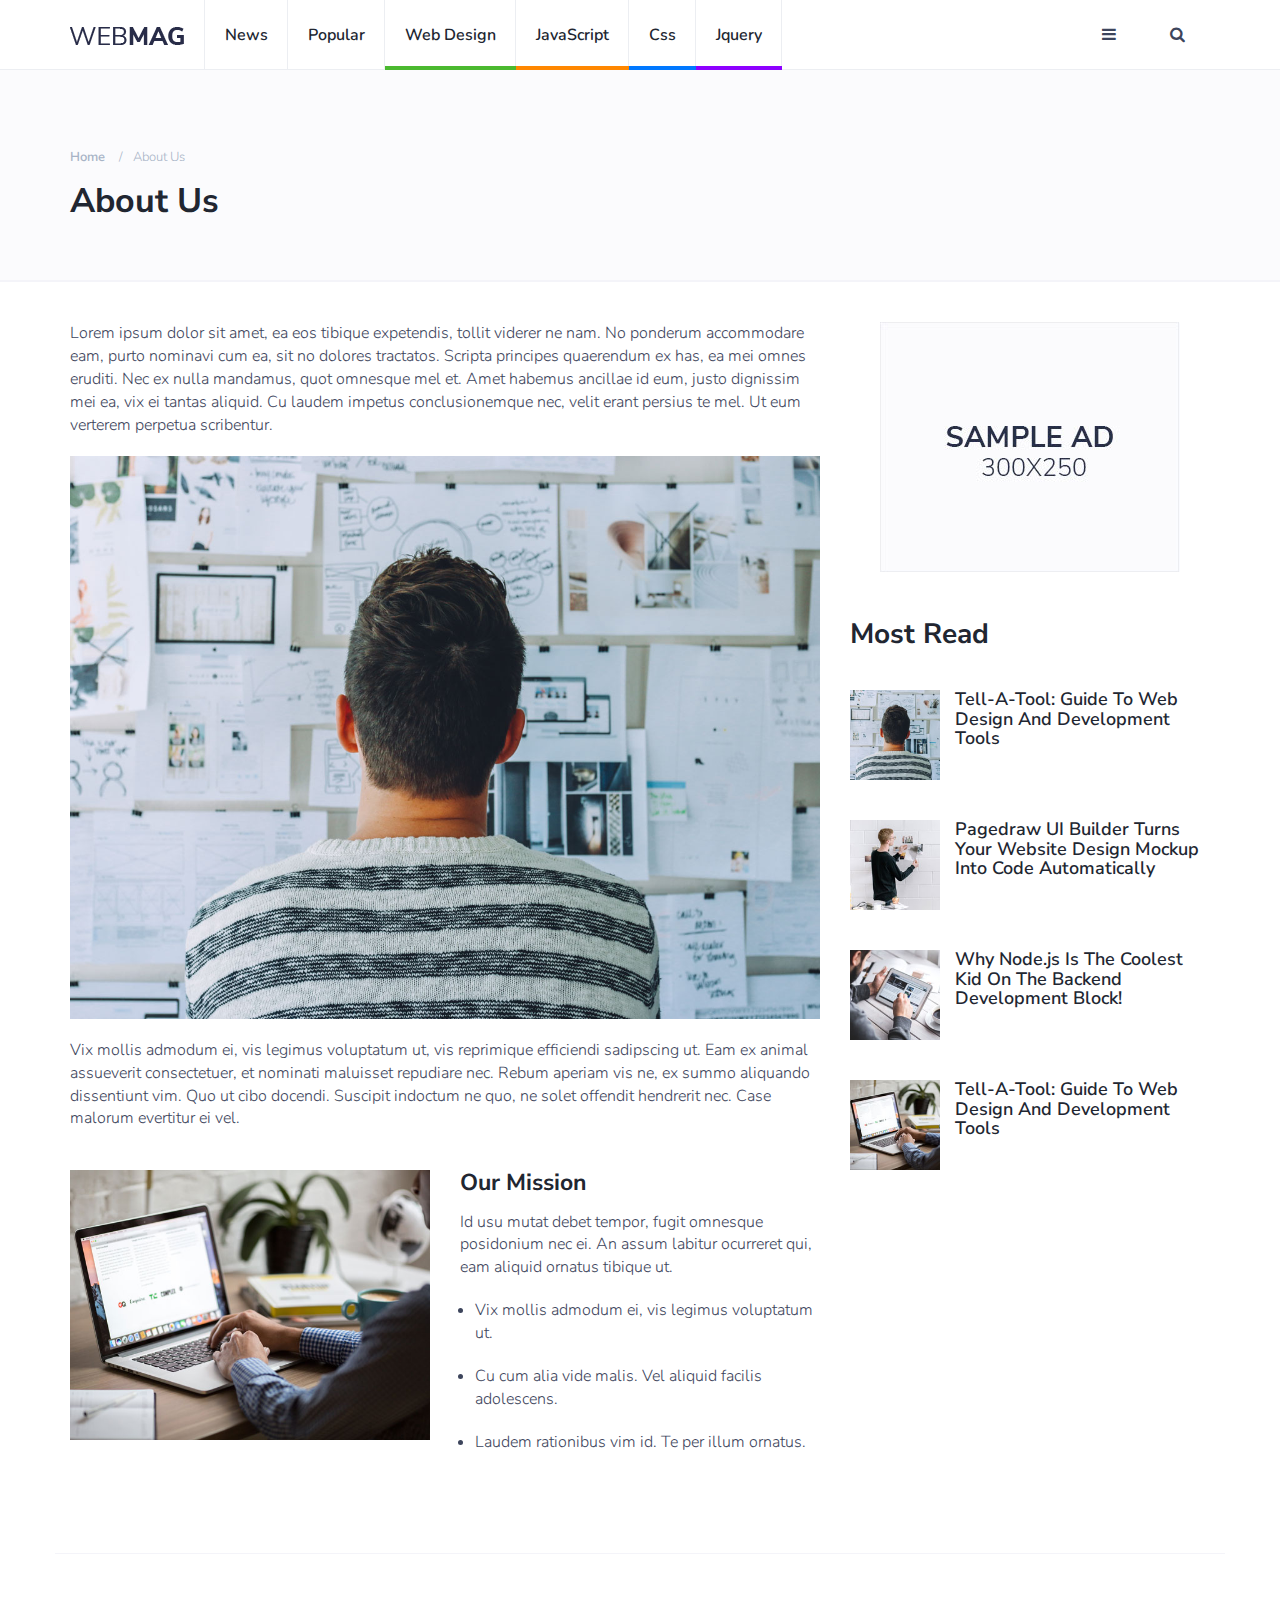
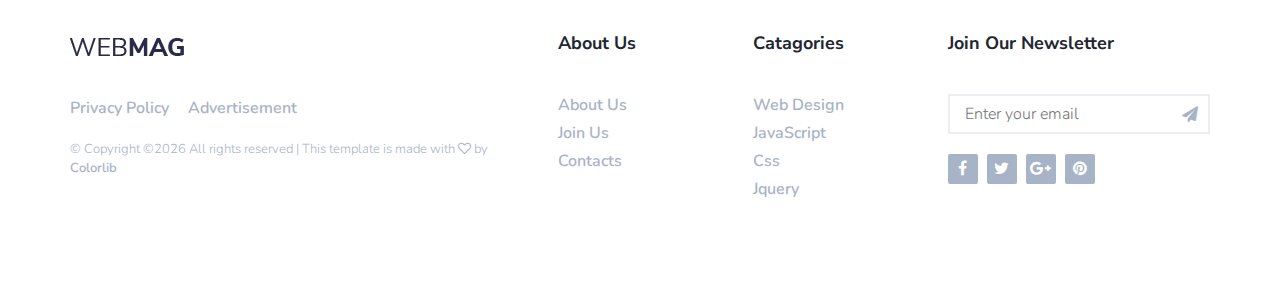
==== about.html @ 3e50473f "first commit" ====
<!DOCTYPE html>
<html lang="en">
	<head>
		<meta charset="utf-8">
		<meta http-equiv="X-UA-Compatible" content="IE=edge">
		<meta name="viewport" content="width=device-width, initial-scale=1">
		 <!-- The above 3 meta tags *must* come first in the head; any other head content must come *after* these tags -->

		<title>WebMag HTML Template</title>

		<!-- Google font -->
		<link href="https://fonts.googleapis.com/css?family=Nunito+Sans:700%7CNunito:300,600" rel="stylesheet"> 

		<!-- Bootstrap -->
		<link type="text/css" rel="stylesheet" href="css/bootstrap.min.css"/>

		<!-- Font Awesome Icon -->
		<link rel="stylesheet" href="css/font-awesome.min.css">

		<!-- Custom stlylesheet -->
		<link type="text/css" rel="stylesheet" href="css/style.css"/>

		<!-- HTML5 shim and Respond.js for IE8 support of HTML5 elements and media queries -->
		<!-- WARNING: Respond.js doesn't work if you view the page via file:// -->
		<!--[if lt IE 9]>
		  <script src="https://oss.maxcdn.com/html5shiv/3.7.3/html5shiv.min.js"></script>
		  <script src="https://oss.maxcdn.com/respond/1.4.2/respond.min.js"></script>
		<![endif]-->

    </head>
	<body>
		
		<!-- Header -->
		<header id="header">
			<!-- Nav -->
			<div id="nav">
				<!-- Main Nav -->
				<div id="nav-fixed">
					<div class="container">
						<!-- logo -->
						<div class="nav-logo">
							<a href="index.html" class="logo"><img src="./img/logo.png" alt=""></a>
						</div>
						<!-- /logo -->

						<!-- nav -->
						<ul class="nav-menu nav navbar-nav">
							<li><a href="category.html">News</a></li>
							<li><a href="category.html">Popular</a></li>
							<li class="cat-1"><a href="category.html">Web Design</a></li>
							<li class="cat-2"><a href="category.html">JavaScript</a></li>
							<li class="cat-3"><a href="category.html">Css</a></li>
							<li class="cat-4"><a href="category.html">Jquery</a></li>
						</ul>
						<!-- /nav -->

						<!-- search & aside toggle -->
						<div class="nav-btns">
							<button class="aside-btn"><i class="fa fa-bars"></i></button>
							<button class="search-btn"><i class="fa fa-search"></i></button>
							<div class="search-form">
								<input class="search-input" type="text" name="search" placeholder="Enter Your Search ...">
								<button class="search-close"><i class="fa fa-times"></i></button>
							</div>
						</div>
						<!-- /search & aside toggle -->
					</div>
				</div>
				<!-- /Main Nav -->

				<!-- Aside Nav -->
				<div id="nav-aside">
					<!-- nav -->
					<div class="section-row">
						<ul class="nav-aside-menu">
							<li><a href="index.html">Home</a></li>
							<li><a href="about.html">About Us</a></li>
							<li><a href="#">Join Us</a></li>
							<li><a href="#">Advertisement</a></li>
							<li><a href="contact.html">Contacts</a></li>
						</ul>
					</div>
					<!-- /nav -->

					<!-- widget posts -->
					<div class="section-row">
						<h3>Recent Posts</h3>
						<div class="post post-widget">
							<a class="post-img" href="blog-post.html"><img src="./img/widget-2.jpg" alt=""></a>
							<div class="post-body">
								<h3 class="post-title"><a href="blog-post.html">Pagedraw UI Builder Turns Your Website Design Mockup Into Code Automatically</a></h3>
							</div>
						</div>

						<div class="post post-widget">
							<a class="post-img" href="blog-post.html"><img src="./img/widget-3.jpg" alt=""></a>
							<div class="post-body">
								<h3 class="post-title"><a href="blog-post.html">Why Node.js Is The Coolest Kid On The Backend Development Block!</a></h3>
							</div>
						</div>

						<div class="post post-widget">
							<a class="post-img" href="blog-post.html"><img src="./img/widget-4.jpg" alt=""></a>
							<div class="post-body">
								<h3 class="post-title"><a href="blog-post.html">Tell-A-Tool: Guide To Web Design And Development Tools</a></h3>
							</div>
						</div>
					</div>
					<!-- /widget posts -->

					<!-- social links -->
					<div class="section-row">
						<h3>Follow us</h3>
						<ul class="nav-aside-social">
							<li><a href="#"><i class="fa fa-facebook"></i></a></li>
							<li><a href="#"><i class="fa fa-twitter"></i></a></li>
							<li><a href="#"><i class="fa fa-google-plus"></i></a></li>
							<li><a href="#"><i class="fa fa-pinterest"></i></a></li>
						</ul>
					</div>
					<!-- /social links -->

					<!-- aside nav close -->
					<button class="nav-aside-close"><i class="fa fa-times"></i></button>
					<!-- /aside nav close -->
				</div>
				<!-- Aside Nav -->
			</div>
			<!-- /Nav -->
			
			<!-- Page Header -->
			<div class="page-header">
				<div class="container">
					<div class="row">
						<div class="col-md-10">
							<ul class="page-header-breadcrumb">
								<li><a href="index.html">Home</a></li>
								<li>About Us</li>
							</ul>
							<h1>About Us</h1>
						</div>
					</div>
				</div>
			</div>
			<!-- /Page Header -->
		</header>
		<!-- /Header -->
		
		<!-- section -->
		<div class="section">
			<!-- container -->
			<div class="container">
				<!-- row -->
				<div class="row">
					<div class="col-md-8">
						<div class="section-row">
							<p>Lorem ipsum dolor sit amet, ea eos tibique expetendis, tollit viderer ne nam. No ponderum accommodare eam, purto nominavi cum ea, sit no dolores tractatos. Scripta principes quaerendum ex has, ea mei omnes eruditi. Nec ex nulla mandamus, quot omnesque mel et. Amet habemus ancillae id eum, justo dignissim mei ea, vix ei tantas aliquid. Cu laudem impetus conclusionemque nec, velit erant persius te mel. Ut eum verterem perpetua scribentur.</p>
							<figure class="figure-img">
								<img class="img-responsive" src="./img/about-1.jpg" alt="">
							</figure>
							<p>Vix mollis admodum ei, vis legimus voluptatum ut, vis reprimique efficiendi sadipscing ut. Eam ex animal assueverit consectetuer, et nominati maluisset repudiare nec. Rebum aperiam vis ne, ex summo aliquando dissentiunt vim. Quo ut cibo docendi. Suscipit indoctum ne quo, ne solet offendit hendrerit nec. Case malorum evertitur ei vel.</p>
						</div>
						<div class="row section-row">
							<div class="col-md-6">
								<figure class="figure-img">
									<img class="img-responsive" src="./img/about-2.jpg" alt="">
								</figure>
							</div>
							<div class="col-md-6">
								<h3>Our Mission</h3>
								<p>Id usu mutat debet tempor, fugit omnesque posidonium nec ei. An assum labitur ocurreret qui, eam aliquid ornatus tibique ut.</p>
								<ul class="list-style">
									<li><p>Vix mollis admodum ei, vis legimus voluptatum ut.</p></li>
									<li><p>Cu cum alia vide malis. Vel aliquid facilis adolescens.</p></li>
									<li><p>Laudem rationibus vim id. Te per illum ornatus.</p></li>
								</ul>
							</div>
						</div>
					</div>
					
					<!-- aside -->
					<div class="col-md-4">
						<!-- ad -->
						<div class="aside-widget text-center">
							<a href="#" style="display: inline-block;margin: auto;">
								<img class="img-responsive" src="./img/ad-1.jpg" alt="">
							</a>
						</div>
						<!-- /ad -->

						<!-- post widget -->
						<div class="aside-widget">
							<div class="section-title">
								<h2>Most Read</h2>
							</div>

							<div class="post post-widget">
								<a class="post-img" href="blog-post.html"><img src="./img/widget-1.jpg" alt=""></a>
								<div class="post-body">
									<h3 class="post-title"><a href="blog-post.html">Tell-A-Tool: Guide To Web Design And Development Tools</a></h3>
								</div>
							</div>

							<div class="post post-widget">
								<a class="post-img" href="blog-post.html"><img src="./img/widget-2.jpg" alt=""></a>
								<div class="post-body">
									<h3 class="post-title"><a href="blog-post.html">Pagedraw UI Builder Turns Your Website Design Mockup Into Code Automatically</a></h3>
								</div>
							</div>

							<div class="post post-widget">
								<a class="post-img" href="blog-post.html"><img src="./img/widget-3.jpg" alt=""></a>
								<div class="post-body">
									<h3 class="post-title"><a href="blog-post.html">Why Node.js Is The Coolest Kid On The Backend Development Block!</a></h3>
								</div>
							</div>

							<div class="post post-widget">
								<a class="post-img" href="blog-post.html"><img src="./img/widget-4.jpg" alt=""></a>
								<div class="post-body">
									<h3 class="post-title"><a href="blog-post.html">Tell-A-Tool: Guide To Web Design And Development Tools</a></h3>
								</div>
							</div>
						</div>
						<!-- /post widget -->
					</div>
					<!-- /aside -->
				</div>
				<!-- /row -->
			</div>
			<!-- /container -->
		</div>
		<!-- /section -->

		<!-- Footer -->
		<footer id="footer">
			<!-- container -->
			<div class="container">
				<!-- row -->
				<div class="row">
					<div class="col-md-5">
						<div class="footer-widget">
							<div class="footer-logo">
								<a href="index.html" class="logo"><img src="./img/logo.png" alt=""></a>
							</div>
							<ul class="footer-nav">
								<li><a href="#">Privacy Policy</a></li>
								<li><a href="#">Advertisement</a></li>
							</ul>
							<div class="footer-copyright">
								<span>&copy; <!-- Link back to Colorlib can't be removed. Template is licensed under CC BY 3.0. -->
Copyright &copy;<script>document.write(new Date().getFullYear());</script> All rights reserved | This template is made with <i class="fa fa-heart-o" aria-hidden="true"></i> by <a href="https://colorlib.com" target="_blank">Colorlib</a>
<!-- Link back to Colorlib can't be removed. Template is licensed under CC BY 3.0. --></span>
							</div>
						</div>
					</div>

					<div class="col-md-4">
						<div class="row">
							<div class="col-md-6">
								<div class="footer-widget">
									<h3 class="footer-title">About Us</h3>
									<ul class="footer-links">
										<li><a href="about.html">About Us</a></li>
										<li><a href="#">Join Us</a></li>
										<li><a href="contact.html">Contacts</a></li>
									</ul>
								</div>
							</div>
							<div class="col-md-6">
								<div class="footer-widget">
									<h3 class="footer-title">Catagories</h3>
									<ul class="footer-links">
										<li><a href="category.html">Web Design</a></li>
										<li><a href="category.html">JavaScript</a></li>
										<li><a href="category.html">Css</a></li>
										<li><a href="category.html">Jquery</a></li>
									</ul>
								</div>
							</div>
						</div>
					</div>

					<div class="col-md-3">
						<div class="footer-widget">
							<h3 class="footer-title">Join our Newsletter</h3>
							<div class="footer-newsletter">
								<form>
									<input class="input" type="email" name="newsletter" placeholder="Enter your email">
									<button class="newsletter-btn"><i class="fa fa-paper-plane"></i></button>
								</form>
							</div>
							<ul class="footer-social">
								<li><a href="#"><i class="fa fa-facebook"></i></a></li>
								<li><a href="#"><i class="fa fa-twitter"></i></a></li>
								<li><a href="#"><i class="fa fa-google-plus"></i></a></li>
								<li><a href="#"><i class="fa fa-pinterest"></i></a></li>
							</ul>
						</div>
					</div>

				</div>
				<!-- /row -->
			</div>
			<!-- /container -->
		</footer>
		<!-- /Footer -->

		<!-- jQuery Plugins -->
		<script src="js/jquery.min.js"></script>
		<script src="js/bootstrap.min.js"></script>
		<script src="js/main.js"></script>

	</body>
</html>
---- css/style.css ----
/* 
Template Name: WebMag Html Template

Author: yaminncco

Colors:
	Body : #3d455c
	Headers : #212631
	Primary : #212631 #4BB92F #ff8700 #0078ff #8d00ff
	Dark : #212631
	Grey : #eceef2 #a7b3c6 #fbfbfd

Fonts: Nunito & Nunito-Sans

Table OF Contents
------------------------------------
GENERAL
NAVIGATION
HEADER
POST
POST PAGE
ASIDE
FOOTER
RESPONSIVE
------------------------------------*/
/*=========================================================
	GENERAL
===========================================================*/
/*----------------------------*\
	typography
\*----------------------------*/
 body {
     font-family: 'Nunito', sans-serif;
     font-size: 16px;
     font-weight: 300;
     color: #3d455c;
     margin: 0;
     padding: 0;
     overflow-x: hidden;
}
 h1, h2, h3, h4, h5, h6 {
     font-family: 'Nunito Sans', sans-serif;
     font-weight: 700;
     color: #212631;
     margin: 0px 0px 15px;
}
 h1 {
     font-size: 34px;
}
 h2 {
     font-size: 28px;
}
 h3 {
     font-size: 23px;
}
 h4 {
     font-size: 16px;
}
 a {
     font-weight: 600;
     color: #212631;
     text-decoration: none;
}
 a:hover, a:focus{
     color: #212631;
     text-decoration: underline;
     outline: none;
}
 p {
     margin: 0px 0px 20px;
}
 ul,ol{
     margin: 0;
     padding: 0;
     list-style: none 
}
 ul.list-style, ol.list-style {
     padding-left: 15px;
     margin-bottom: 10px;
}
 ul.list-style {
     list-style-type: disc;
}
 ol.list-style {
     list-style-type: decimal;
}
 blockquote.blockquote {
     position:relative;
     border-left:0;
     font-weight:600;
     margin-bottom:10px;
	 padding: 20px;
}
 blockquote.blockquote:before {
     content: "``";
     font-family: 'Nunito Sans', sans-serif;
     display: block;
     position: absolute;
     left: -5px;
     top: 5px;
     font-size: 240px;
     line-height: 200px;
     color: #eceef2;
     letter-spacing: -30px;
     z-index: -2;
}
 figure.figure-img {
     margin-bottom:20px;
}
 figure.figure-img figcaption {
     padding-top:5px;
     font-size: 13px;
     font-weight:600;
}
 .input {
     height: 40px;
     border: 2px solid #eceef2;
     width: 100%;
     padding: 0px 15px;
     -webkit-transition: 0.2s border;
     transition: 0.2s border;
}
 .input:focus {
     border-color: #3d455c;
}
 textarea.input {
     height: 90px;
     padding: 15px;
}
 .primary-button {
     padding: 9px 45px;
     border: none;
     background-color: #212631;
     font-weight: 600;
     text-transform: uppercase;
     font-size: 13px;
     color: #fff;
     -webkit-transition: 0.2s opacity;
     transition: 0.2s opacity;
}
 .primary-button:hover,.primary-button:focus {
     color: #fff;
     opacity: 0.9;
}
 .section {
     padding-top: 40px;
}
 .section.section-grey {
     background-color: #fbfbfd;
     border-bottom: 1px solid #eceef2;
     border-top: 1px solid #eceef2;
}
 .section .section-title {
     margin-bottom: 40px;
}
 .section .section-title h2 {
     text-transform: capitalize;
     font-size: 28px;
}
 .section-row {
     margin-bottom:40px;
}
/*=========================================================
	NAVIGATION
===========================================================*/
 #nav {
     height: 70px;
}
 #nav:after {
     content: "";
     position: fixed;
     left: 0;
     right: 0;
     bottom: 0;
     top: 0;
     background-color: rgba(33, 38, 49, 0.5);
     z-index: 90;
     opacity: 0;
     visibility: hidden;
     -webkit-transition: 0.2s all;
     transition: 0.2s all;
}
 #nav.shadow-active:after {
     opacity: 1;
     visibility: visible;
}
 #nav-fixed {
     position: fixed;
     left: 0;
     right: 0;
     top: 0;
     z-index: 90;
     background-color: #FFF;
     -webkit-box-shadow: 0px -1px 0px 0px #eceef2 inset;
     box-shadow: 0px -1px 0px 0px #eceef2 inset;
}
 #nav-fixed.slide-down {
     -webkit-animation: slide-down 0.3s;
     animation: slide-down 0.3s;
}
 #nav-fixed.slide-up {
     -webkit-animation: slide-up 0.3s;
     animation: slide-up 0.3s;
     -webkit-animation-fill-mode: forwards;
     animation-fill-mode: forwards;
}
 @-webkit-keyframes slide-down {
     from {
         -webkit-transform:translateY(-100%);
         transform:translateY(-100%);
    }
     to {
         -webkit-transform:translateY(0%);
         transform:translateY(0%);
    }
}
 @keyframes slide-down {
     from {
         -webkit-transform:translateY(-100%);
         transform:translateY(-100%);
    }
     to {
         -webkit-transform:translateY(0%);
         transform:translateY(0%);
    }
}
 @-webkit-keyframes slide-up {
     from {
         -webkit-transform:translateY(0%);
         transform:translateY(0%);
    }
     to {
         -webkit-transform:translateY(-100%);
         transform:translateY(-100%);
    }
}
 @keyframes slide-up {
     from {
         -webkit-transform:translateY(0%);
         transform:translateY(0%);
    }
     to {
         -webkit-transform:translateY(-100%);
         transform:translateY(-100%);
    }
}
 #nav .container {
     position: relative;
}
/*----------------------------*\
	logo
\*----------------------------*/
 .nav-logo {
     float:left;
}
 .nav-logo .logo {
     line-height: 70px;
     display:inline-block;
}
 .nav-logo .logo > img {
     width: 100%;
     max-height: 70px;
}
/*----------------------------*\
	menu
\*----------------------------*/
 .nav-menu {
     margin-left: 20px;
}
 .nav-menu li a {
     position: relative;
     padding: 25px 20px;
     text-transform: capitalize;
     -webkit-box-shadow: -1px 0px 0px 0px #eceef2 inset;
     box-shadow: -1px 0px 0px 0px #eceef2 inset;
     -webkit-transition: 0.2s color;
     transition: 0.2s color;
}
 .nav-menu li:first-child a {
     border-left: 1px solid #eceef2;
}
 .nav-menu li a:after {
     content: '';
     position: absolute;
     left: 0;
     right: 0;
     bottom: 0px;
     width: 100%;
     height: 4px;
     -webkit-transition: 0.2s width;
     transition: 0.2s width;
}
 .nav-menu li.cat-1 a:after {
     background-color: #4BB92F;
}
 .nav-menu li.cat-2 a:after {
     background-color: #ff8700;
}
 .nav-menu li.cat-3 a:after {
     background-color: #0078ff;
}
 .nav-menu li.cat-4 a:after {
     background-color: #8d00ff;
}
 .nav-menu li a:hover, .nav-menu li a:focus {
     background-color: transparent;
     text-decoration: none;
}
 .nav-menu li.cat-1 a:hover, .nav-menu li.cat-1 a:focus {
     color: #4BB92F;
}
 .nav-menu li.cat-2 a:hover, .nav-menu li.cat-2 a:focus {
     color: #ff8700;
}
 .nav-menu li.cat-3 a:hover, .nav-menu li.cat-3 a:focus {
     color: #0078ff;
}
 .nav-menu li.cat-4 a:hover, .nav-menu li.cat-4 a:focus {
     color: #8d00ff;
}
/*----------------------------*\
	search
\*----------------------------*/
 .nav-btns {
     float:right;
}
 .nav-btns > button {
     padding: 25px 25px;
     border: none;
     line-height: 20px;
     background: transparent;
}
 .nav-btns .search-form {
     position: absolute;
     left: 0;
     right: 0;
     top: 0;
     bottom: 0px;
     padding: 0px 15px;
     opacity: 0;
     visibility: hidden;
     -webkit-transition: 0.3s all;
     transition: 0.3s all;
}
 .nav-btns .search-form.active {
     opacity: 1;
     visibility: visible;
}
 .nav-btns .search-form .search-input {
     height: 100%;
     width: 100%;
     border: none;
     background: #FFF;
     padding: 0px;
     font-weight: 600;
}
 .nav-btns .search-form .search-close {
     position: absolute;
     top: 50%;
     right: 15px;
     -webkit-transform: translateY(-50%);
     -ms-transform: translateY(-50%);
     transform: translateY(-50%);
     border: none;
     background: transparent;
     line-height: 20px;
     color: #212631;
     font-size: 22px;
     padding: 0;
}
/*----------------------------*\
	nav aside
\*----------------------------*/
 #nav-aside {
     position: fixed;
     right: 0;
     top: 0;
     bottom: 0;
     background-color: #fff;
     max-width: 360px;
     width: 100%;
     padding: 80px 20px;
     overflow-y: scroll;
     z-index: 99;
     -webkit-transform: translateX(100%);
     -ms-transform: translateX(100%);
     transform: translateX(100%);
     -webkit-transition: 0.3s all;
     transition: 0.3s all;
}
 #nav-aside.active {
     -webkit-transform: translateX(0%);
     -ms-transform: translateX(0%);
     transform: translateX(0%);
}
 .nav-aside-menu li a {
     font-family: 'Nunito Sans', sans-serif;
     font-weight:700;
     font-size:23px;
}
 .nav-aside-social li {
     display: inline-block;
}
 .nav-aside-social li > a {
     display: block;
     width: 30px;
     height: 30px;
     line-height: 30px;
     text-align: center;
     background-color: #212631;
     color: #FFF;
     border-radius: 2px;
     margin-right: 5px;
     -webkit-transition: 0.2s opacity;
     transition: 0.2s opacity;
}
 .nav-aside-social li > a:hover, .nav-aside-social li > a:focus {
     opacity: 0.9;
}
 .nav-aside-close {
     position: absolute;
     top: 0px;
     right: 0px;
     height: 70px;
     width: 70px;
     line-height: 70px;
     text-align: center;
     background-color: transparent;
     color: #212631;
     border: none;
     font-size: 22px;
     border-radius: 50%;
     padding: 0;
}
/*=========================================================
	HEADER
===========================================================*/
 .page-header {
     position: relative;
     margin: 0;
	 padding-top: 60px;
     padding-bottom: 60px;
     background-color: #fbfbfd;
     border-bottom: 2px solid #F4f4f9;
}
 .page-header .background-img {
     position: absolute;
     top: 0;
     left: 0;
     right: 0;
     bottom: 0;
     background-position: center;
     background-size: cover;
}
 .page-header .background-img:after {
     content: '';
     position: absolute;
     top: 0;
     left: 0;
     right: 0;
     bottom: 0;
     background-image: -webkit-gradient(linear, left bottom, left top, from(rgba(33, 38, 49, 0.3)), to(transparent));
     background-image: linear-gradient(to top, rgba(33, 38, 49, 0.3) 0%, transparent 100%);
}
 #post-header.page-header {
     padding-top: 120px;
}
 .page-header h1 {
     text-transform: capitalize;
     margin-bottom: 0px;
}
 #post-header.page-header h1 {
     color: #FFF;
}
 .page-header .post-meta {
     margin: 15px 0px;
}
 .page-header .post-meta .post-date {
     color: #eceef2;
}
 .page-header .page-header-breadcrumb {
     margin: 15px 0px;
}
 .page-header .page-header-breadcrumb li {
     display: inline-block;
}
 .page-header .page-header-breadcrumb li, .page-header .page-header-breadcrumb li a {
     font-size: 13px;
     text-transform: capitalize;
     color: #a7b3c6;
}
 .page-header .page-header-breadcrumb li a {
     -webkit-transition: 0.2s color;
     transition: 0.2s color;
}
 .page-header .page-header-breadcrumb li a:hover, .page-header .page-header-breadcrumb li a:focus {
     color: #0b0f28;
     text-decoration: none;
}
 .page-header .page-header-breadcrumb li + li:before {
     content: '/';
     display: inline-block;
     margin: 0px 10px;
}
/*=========================================================
	POST
===========================================================*/
/*----------------------------*\
	post
\*----------------------------*/
 .post {
     margin-bottom: 40px;
}
 .post .post-img {
     display: block;
     -webkit-transition: 0.2s opacity;
     transition: 0.2s opacity;
}
 .post .post-img:hover, .post .post-img:focus {
     opacity: 0.9;
}
 .post .post-img > img {
     width: 100%;
}
 .post .post-meta {
     margin-top: 15px;
     margin-bottom: 15px;
}
 .post-meta .post-category {
     font-size: 13px;
     text-transform: uppercase;
     padding: 3px 10px;
     font-weight: 600;
     border-radius: 2px;
     margin-right: 15px;
     color: #FFF;
     background-color: #212631;
     -webkit-transition: 0.2s opacity;
     transition: 0.2s opacity;
}
 .post-meta .post-category:hover, .post-meta .post-category:focus {
     text-decoration: none;
     opacity: 0.9;
}
 .post-meta .post-category.cat-1 {
     background-color: #4BB92F;
}
 .post-meta .post-category.cat-2 {
     background-color: #ff8700;
}
 .post-meta .post-category.cat-3 {
     background-color: #8d00ff;
}
 .post-meta .post-category.cat-4 {
     background-color: #0078ff;
}
 .post-meta .post-date {
     font-size: 13px;
     font-weight: 600;
}
 .post .post-title {
     font-size: 18px;
     margin-bottom: 0px;
}
 .post-tags li {
     display:inline-block;
     margin-right:3px;
     margin-bottom:5px;
}
 .post-tags li a {
     display:block;
     color:#fff;
     background-color: #212631;
     padding:3px 10px;
     font-weight:600;
     border-radius:2px;
     -webkit-transition:0.2s opacity;
     transition:0.2s opacity;
}
/*----------------------------*\
	post thumb
\*----------------------------*/
 .post.post-thumb {
     position: relative;
}
 .post.post-thumb .post-img:after {
     content: '';
     position: absolute;
     left: 0;
     right: 0;
     bottom: 0;
     top: 0;
     background: -webkit-gradient(linear, left bottom, left top, from(rgba(33, 38, 49, 0.3)), to(transparent));
     background: linear-gradient(to top, rgba(33, 38, 49, 0.3) 0%, transparent 100%);
}
 .post.post-thumb .post-body {
     position: absolute;
     bottom: 0px;
     padding: 20px 15px;
}
 .post.post-thumb .post-meta .post-date {
     color: #eceef2;
}
 .post.post-thumb .post-title {
     font-size: 22px;
}
 .post.post-thumb .post-title > a {
     color: #FFF;
}
/*----------------------------*\
	post widget
\*----------------------------*/
 .post.post-widget:after {
     content: '';
     display: block;
     clear: both;
}
 .post.post-widget .post-img {
     width: 90px;
     float: left;
     margin-right: 15px;
}
 .post.post-widget .post-img img {
     width: 100%;
}
 .post.post-widget .post-title {
     font-size: 18px;
}
/*----------------------------*\
	post row
\*----------------------------*/
 .post.post-row:after {
     content: '';
     display: block;
     clear: both;
}
 .post.post-row .post-img {
     width: 40%;
     float: left;
}
 .post.post-row .post-body {
     margin-left: calc(40% + 30px);
}
 .post.post-row .post-meta {
     margin-top: 0px;
}
 .post.post-row .post-title {
     margin-bottom: 15px;
}
/*=========================================================
	POST PAGE
===========================================================*/
 .sticky-container {
     position: relative;
     padding-left: 80px;
}
 .sticky-container .sticky-shares {
     position: absolute;
     top: 0;
     left: 0;
}
 .sticky-shares a {
     display: block;
     margin-bottom: 10px;
     width: 40px;
     height: 40px;
     line-height: 40px;
     text-align: center;
     border-radius: 50%;
     background-color: #fbfbfd;
     color: #a7b3c6;
     border: 1px solid #eceef2;
     -webkit-transition: 0.2s all;
     transition: 0.2s all;
}
 .sticky-shares a:hover {
     -webkit-transform: scale(1.3);
     -ms-transform: scale(1.3);
     transform: scale(1.3);
}
 .sticky-shares a.share-facebook:hover {
     color: #3b5998;
     border-color: #3b5998;
}
 .sticky-shares a.share-twitter:hover {
     color: #55acee;
     border-color: #55acee;
}
 .sticky-shares a.share-google-plus:hover {
     color: #dd4b39;
     border-color: #dd4b39;
}
 .sticky-shares a.share-pinterest:hover {
     color: #ff0000;
     border-color: #ff0000;
}
 .sticky-shares a.share-linkedin:hover {
     color: #007bb5;
     border-color: #007bb5;
}
/*----------------------------*\
	author
\*----------------------------*/
 .post-author .media .media-left {
     padding-right: 40px;
}
 .post-author .media .media-left .media-object {
     width:120px;
     border-radius: 50%;
}
 .post-author .author-social {
     margin-top:15px;
}
 .post-author .author-social li {
     display: inline-block;
     margin-right: 5px;
}
 .post-author .author-social li > a {
     display: block;
     width: 30px;
     height: 30px;
     line-height: 30px;
     text-align: center;
     background-color: #a7b3c6;
     color: #FFF;
     border-radius: 2px;
     -webkit-transition: 0.2s opacity;
     transition: 0.2s opacity;
}
 .post-author .author-social li > a:hover, .post-author .author-social li > a:focus {
     color: #FFF;
     opacity: 0.9;
}
/*----------------------------*\
	comments
\*----------------------------*/
 .post-comments .media {
     padding-top: 15px;
     border-top: 1px solid #eceef2;
}
 .post-comments .media:nth-child(1) {
     padding-top: 0px;
     border-top: none;
}
 .post-comments .media .media-left {
     padding-right: 15px;
}
 .post-comments .media .media-left .media-object {
     width:70px;
     border-radius: 50%;
}
 .post-comments .media .media-body .media-heading h4 {
     text-transform: capitalize;
}
 .post-comments .media .media-body .media-heading .time {
     font-size: 13px;
     margin-right: 15px;
     color: #a7b3c6;
}
 .post-comments .media .media-body .media-heading .reply {
     font-size: 13px;
     color: #a7b3c6;
     -webkit-transition: 0.2s color;
     transition: 0.2s color;
}
 .post-comments .media .media-body .media-heading .reply:hover, .post-comments .media .media-body .media-heading .reply:focus {
     color: #212631;
     text-decoration: none;
}
/*=========================================================
	Aside
===========================================================*/
 .aside-widget {
     margin-bottom: 40px;
}
/*----------------------------*\
	category
\*----------------------------*/
 .category-widget ul li {
     display:block;
     padding-bottom: 10px;
     border-bottom: 1px solid #eceef2;
}
 .category-widget ul li + li {
     margin-top:10px;
}
 .category-widget ul li > a {
     display:block;
     -webkit-transition:0.2s color;
     transition:0.2s color;
}
 .category-widget ul li > a > span {
     float:right;
     color:#fff;
     background-color: #212631;
     padding:0px 5px;
     font-weight:600;
     border-radius:2px;
}
 .category-widget ul li > a.cat-1 > span {
     background-color: #4BB92F;
}
 .category-widget ul li > a.cat-2 > span {
     background-color: #ff8700;
}
 .category-widget ul li > a.cat-3 > span {
     background-color: #8d00ff;
}
 .category-widget ul li > a.cat-4 > span {
     background-color: #0078ff;
}
 .category-widget ul li > a:hover, .category-widget ul li > a:focus {
     text-decoration:none;
}
 .category-widget ul li > a.cat-1:hover, .category-widget ul li > a.cat-1:focus {
     color: #4BB92F;
}
 .category-widget ul li > a.cat-2:hover, .category-widget ul li > a.cat-2:focus {
     color: #ff8700;
}
 .category-widget ul li > a.cat-3:hover, .category-widget ul li > a.cat-3:focus {
     color: #0078ff;
}
 .category-widget ul li > a.cat-4:hover, .category-widget ul li > a.cat-4:focus {
     color: #8d00ff;
}
/*----------------------------*\
	tags
\*----------------------------*/
 .tags-widget ul li {
     display:inline-block;
     margin-right:3px;
     margin-bottom:5px;
}
 .tags-widget ul li a {
     display:block;
     color:#fff;
     background-color: #212631;
     padding:3px 10px;
     font-weight:600;
     border-radius:2px;
     -webkit-transition:0.2s opacity;
     transition:0.2s opacity;
}
 .tags-widget ul li a:hover, .tags-widget ul li a:focus {
     opacity:0.9;
     color:#fff;
     text-decoration:none;
}
/*----------------------------*\
	archive
\*----------------------------*/
 .archive-widget ul li {
     display:block;
     padding-bottom: 10px;
     border-bottom: 1px solid #eceef2;
}
 .archive-widget ul li + li {
     margin-top:10px;
}
 .archive-widget ul li > a {
     display:block;
}
/*=========================================================
	FOOTER
===========================================================*/
 #footer {
     padding-bottom: 40px;
     margin-top: 40px;
}
 #footer .container {
     padding-top: 80px;
     border-top: 1px solid #F4f4f9;
}
 .footer-widget {
     margin-bottom: 40px;
}
 .footer-widget .footer-title {
     margin-bottom: 40px;
     text-transform: capitalize;
     font-size: 18px;
}
 .footer-widget a {
     color: #a7b3c6;
     -webkit-transition: 0.2s color;
     transition: 0.2s color;
}
 .footer-widget a:hover, .footer-widget a:focus {
     text-decoration: none;
     color: #212631;
}
 .footer-logo {
     margin-bottom: 40px;
}
 .footer-nav li {
     display: inline-block;
     margin-right: 15px;
}
 .footer-links li + li {
     margin-top: 5px;
}
 .footer-copyright {
     margin-top: 20px;
     color: #a7b3c6;
     font-size: 13px;
}
 .footer-newsletter form {
     position: relative;
}
 .footer-newsletter form > input.input {
     padding-right: 55px;
}
 .footer-newsletter form > .newsletter-btn {
     position: absolute;
     top: 0;
     right: 0;
     height: 40px;
     line-height: 40px;
     width: 40px;
     text-align: center;
     color: #a7b3c6;
     background: transparent;
     border: none;
     border-radius: 0px 2px 2px 0px;
     -webkit-transition: 0.2s opacity;
     transition: 0.2s opacity;
}
 .footer-newsletter form > .newsletter-btn:hover {
     opacity: 0.9;
}
 .footer-social {
     margin-top: 20px;
}
 .footer-social li {
     display: inline-block;
     margin-right: 5px;
}
 .footer-social li > a {
     display: block;
     width: 30px;
     height: 30px;
     line-height: 30px;
     text-align: center;
     background-color: #a7b3c6;
     color: #FFF;
     border-radius: 2px;
     -webkit-transition: 0.2s opacity;
     transition: 0.2s opacity;
}
 .footer-social li > a:hover, .footer-social li > a:focus {
     color: #FFF;
     opacity: 0.9;
}
/*=========================================================
	RESPONSIVE
===========================================================*/
 @media only screen and (max-width: 991px) {
     #nav .nav-menu {
         display: none;
    }
}
 @media only screen and (max-width: 767px) {
	 .page-header h1 {
		 font-size: 28px;
	}
     .post.post-row .post-img {
         width: 100%;
         float: none;
    }
     .post.post-row .post-body {
         margin-left: 0px;
    }
     .post.post-row .post-meta {
         margin-top: 15px;
    }
     .post.post-row .post-body p {
         display:none;
    }
}
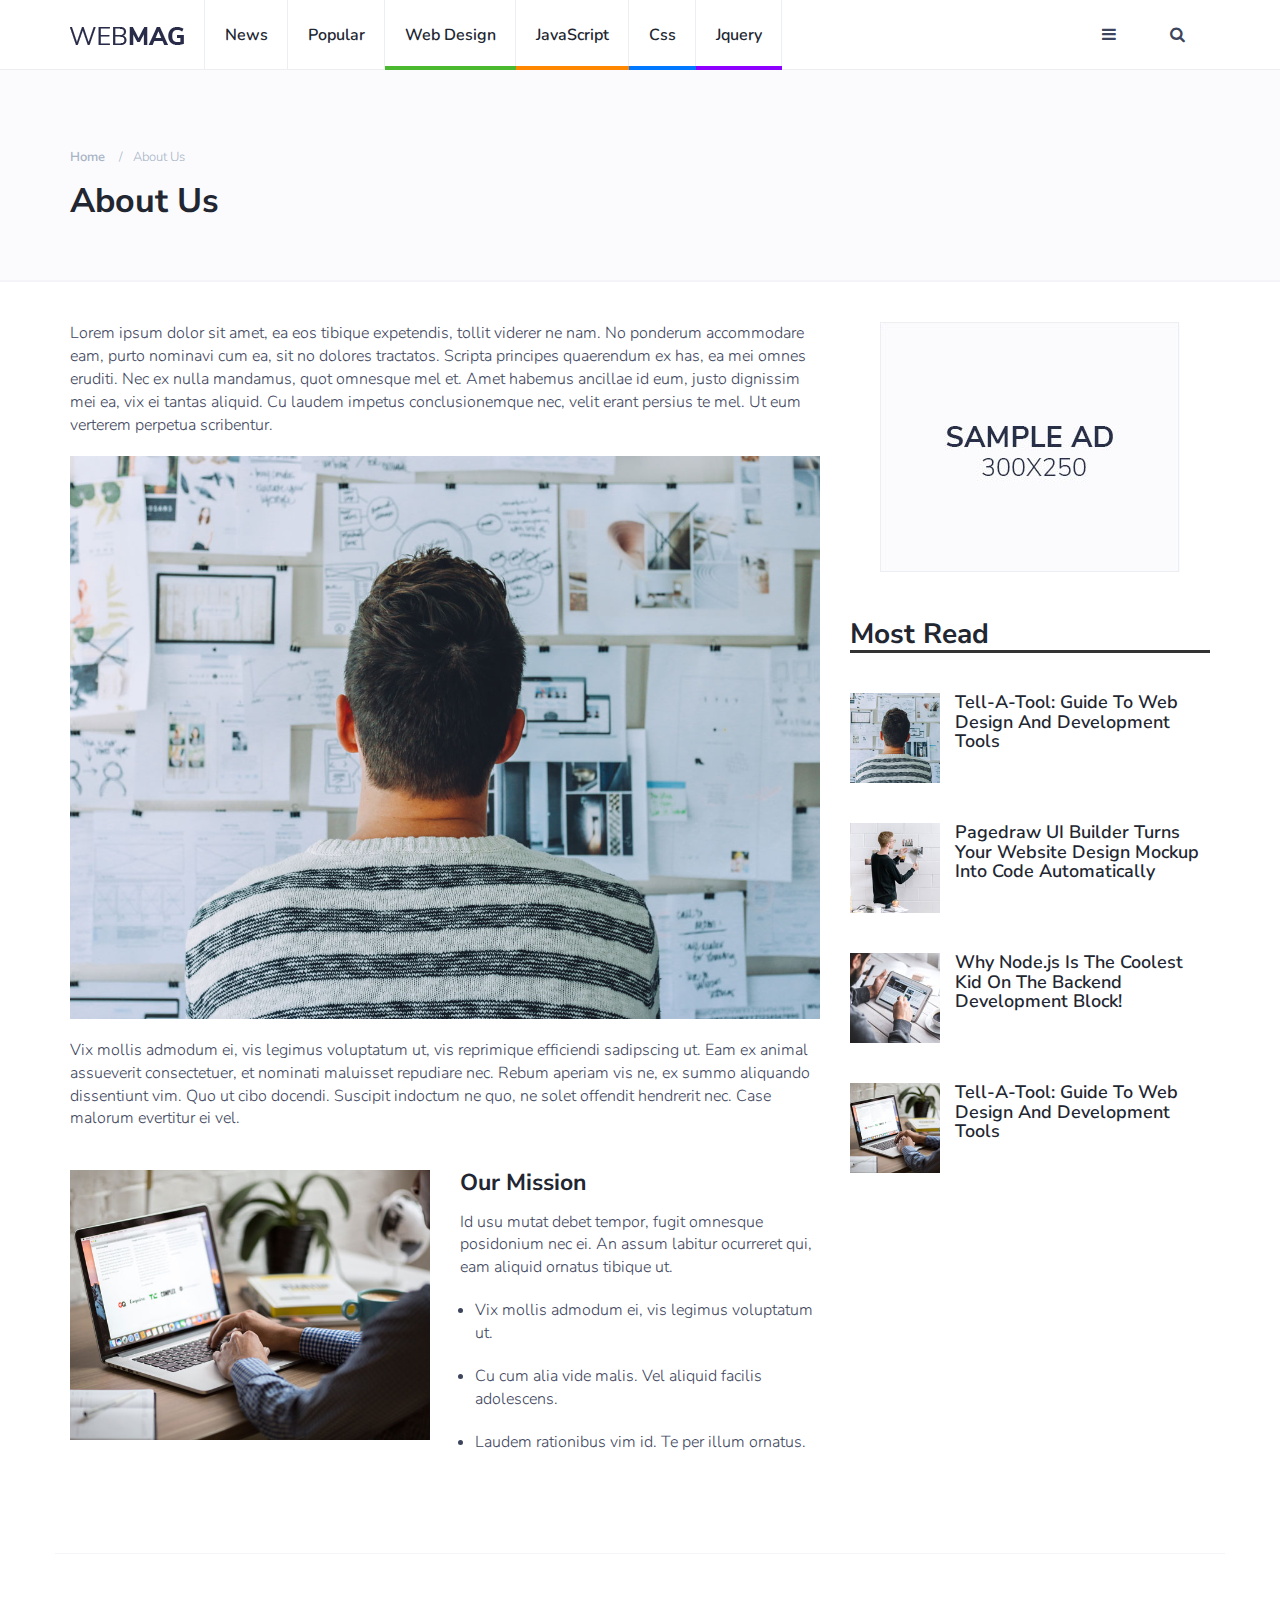
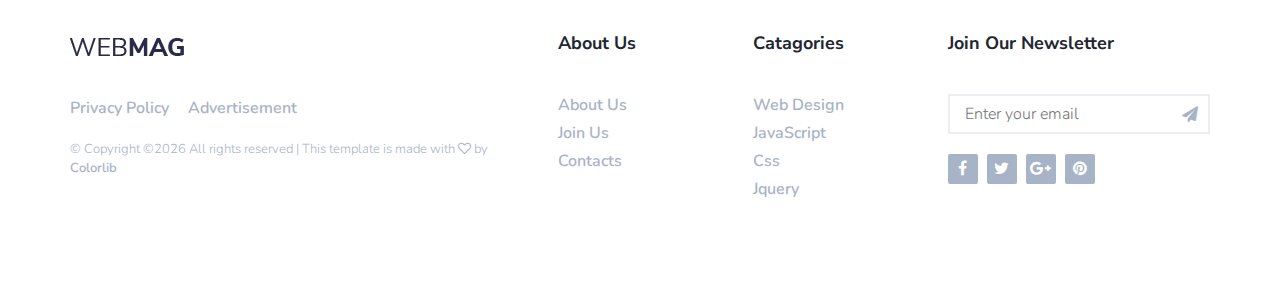
==== commit d31a7e94: "update headline all page" ====
--- a/about.html
+++ b/about.html
@@ -1,315 +1,344 @@
 <!DOCTYPE html>
 <html lang="en">
-	<head>
-		<meta charset="utf-8">
-		<meta http-equiv="X-UA-Compatible" content="IE=edge">
-		<meta name="viewport" content="width=device-width, initial-scale=1">
-		 <!-- The above 3 meta tags *must* come first in the head; any other head content must come *after* these tags -->
-
-		<title>WebMag HTML Template</title>
-
-		<!-- Google font -->
-		<link href="https://fonts.googleapis.com/css?family=Nunito+Sans:700%7CNunito:300,600" rel="stylesheet"> 
-
-		<!-- Bootstrap -->
-		<link type="text/css" rel="stylesheet" href="css/bootstrap.min.css"/>
-
-		<!-- Font Awesome Icon -->
-		<link rel="stylesheet" href="css/font-awesome.min.css">
-
-		<!-- Custom stlylesheet -->
-		<link type="text/css" rel="stylesheet" href="css/style.css"/>
-
-		<!-- HTML5 shim and Respond.js for IE8 support of HTML5 elements and media queries -->
-		<!-- WARNING: Respond.js doesn't work if you view the page via file:// -->
-		<!--[if lt IE 9]>
+
+<head>
+	<meta charset="utf-8">
+	<meta http-equiv="X-UA-Compatible" content="IE=edge">
+	<meta name="viewport" content="width=device-width, initial-scale=1">
+	<!-- The above 3 meta tags *must* come first in the head; any other head content must come *after* these tags -->
+
+	<title>WebMag HTML Template</title>
+
+	<!-- Google font -->
+	<link href="https://fonts.googleapis.com/css?family=Nunito+Sans:700%7CNunito:300,600" rel="stylesheet">
+
+	<!-- Bootstrap -->
+	<link type="text/css" rel="stylesheet" href="css/bootstrap.min.css" />
+
+	<!-- Font Awesome Icon -->
+	<link rel="stylesheet" href="css/font-awesome.min.css">
+
+	<!-- Custom stlylesheet -->
+	<link type="text/css" rel="stylesheet" href="css/style.css" />
+
+	<!-- HTML5 shim and Respond.js for IE8 support of HTML5 elements and media queries -->
+	<!-- WARNING: Respond.js doesn't work if you view the page via file:// -->
+	<!--[if lt IE 9]>
 		  <script src="https://oss.maxcdn.com/html5shiv/3.7.3/html5shiv.min.js"></script>
 		  <script src="https://oss.maxcdn.com/respond/1.4.2/respond.min.js"></script>
 		<![endif]-->
 
-    </head>
-	<body>
-		
-		<!-- Header -->
-		<header id="header">
-			<!-- Nav -->
-			<div id="nav">
-				<!-- Main Nav -->
-				<div id="nav-fixed">
-					<div class="container">
-						<!-- logo -->
-						<div class="nav-logo">
-							<a href="index.html" class="logo"><img src="./img/logo.png" alt=""></a>
-						</div>
-						<!-- /logo -->
-
-						<!-- nav -->
-						<ul class="nav-menu nav navbar-nav">
-							<li><a href="category.html">News</a></li>
-							<li><a href="category.html">Popular</a></li>
-							<li class="cat-1"><a href="category.html">Web Design</a></li>
-							<li class="cat-2"><a href="category.html">JavaScript</a></li>
-							<li class="cat-3"><a href="category.html">Css</a></li>
-							<li class="cat-4"><a href="category.html">Jquery</a></li>
+</head>
+
+<body>
+
+	<!-- Header -->
+	<header id="header">
+		<!-- Nav -->
+		<div id="nav">
+			<!-- Main Nav -->
+			<div id="nav-fixed">
+				<div class="container">
+					<!-- logo -->
+					<div class="nav-logo">
+						<a href="index.html" class="logo"><img src="./img/logo.png" alt=""></a>
+					</div>
+					<!-- /logo -->
+
+					<!-- nav -->
+					<ul class="nav-menu nav navbar-nav">
+						<li><a href="category.html">News</a></li>
+						<li><a href="category.html">Popular</a></li>
+						<li class="cat-1"><a href="category.html">Web Design</a></li>
+						<li class="cat-2"><a href="category.html">JavaScript</a></li>
+						<li class="cat-3"><a href="category.html">Css</a></li>
+						<li class="cat-4"><a href="category.html">Jquery</a></li>
+					</ul>
+					<!-- /nav -->
+
+					<!-- search & aside toggle -->
+					<div class="nav-btns">
+						<button class="aside-btn"><i class="fa fa-bars"></i></button>
+						<button class="search-btn"><i class="fa fa-search"></i></button>
+						<div class="search-form">
+							<input class="search-input" type="text" name="search" placeholder="Enter Your Search ...">
+							<button class="search-close"><i class="fa fa-times"></i></button>
+						</div>
+					</div>
+					<!-- /search & aside toggle -->
+				</div>
+			</div>
+			<!-- /Main Nav -->
+
+			<!-- Aside Nav -->
+			<div id="nav-aside">
+				<!-- nav -->
+				<div class="section-row">
+					<ul class="nav-aside-menu">
+						<li><a href="index.html">Home</a></li>
+						<li><a href="about.html">About Us</a></li>
+						<li><a href="#">Join Us</a></li>
+						<li><a href="#">Advertisement</a></li>
+						<li><a href="contact.html">Contacts</a></li>
+					</ul>
+				</div>
+				<!-- /nav -->
+
+				<!-- widget posts -->
+				<div class="section-row">
+					<h3>Recent Posts</h3>
+					<div class="post post-widget">
+						<a class="post-img" href="blog-post.html"><img src="./img/widget-2.jpg" alt=""></a>
+						<div class="post-body">
+							<h3 class="post-title"><a href="blog-post.html">Pagedraw UI Builder Turns Your Website
+									Design Mockup Into Code Automatically</a></h3>
+						</div>
+					</div>
+
+					<div class="post post-widget">
+						<a class="post-img" href="blog-post.html"><img src="./img/widget-3.jpg" alt=""></a>
+						<div class="post-body">
+							<h3 class="post-title"><a href="blog-post.html">Why Node.js Is The Coolest Kid On The
+									Backend Development Block!</a></h3>
+						</div>
+					</div>
+
+					<div class="post post-widget">
+						<a class="post-img" href="blog-post.html"><img src="./img/widget-4.jpg" alt=""></a>
+						<div class="post-body">
+							<h3 class="post-title"><a href="blog-post.html">Tell-A-Tool: Guide To Web Design And
+									Development Tools</a></h3>
+						</div>
+					</div>
+				</div>
+				<!-- /widget posts -->
+
+				<!-- social links -->
+				<div class="section-row">
+					<h3>Follow us</h3>
+					<ul class="nav-aside-social">
+						<li><a href="#"><i class="fa fa-facebook"></i></a></li>
+						<li><a href="#"><i class="fa fa-twitter"></i></a></li>
+						<li><a href="#"><i class="fa fa-google-plus"></i></a></li>
+						<li><a href="#"><i class="fa fa-pinterest"></i></a></li>
+					</ul>
+				</div>
+				<!-- /social links -->
+
+				<!-- aside nav close -->
+				<button class="nav-aside-close"><i class="fa fa-times"></i></button>
+				<!-- /aside nav close -->
+			</div>
+			<!-- Aside Nav -->
+		</div>
+		<!-- /Nav -->
+
+		<!-- Page Header -->
+		<div class="page-header">
+			<div class="container">
+				<div class="row">
+					<div class="col-md-10">
+						<ul class="page-header-breadcrumb">
+							<li><a href="index.html">Home</a></li>
+							<li>About Us</li>
 						</ul>
-						<!-- /nav -->
-
-						<!-- search & aside toggle -->
-						<div class="nav-btns">
-							<button class="aside-btn"><i class="fa fa-bars"></i></button>
-							<button class="search-btn"><i class="fa fa-search"></i></button>
-							<div class="search-form">
-								<input class="search-input" type="text" name="search" placeholder="Enter Your Search ...">
-								<button class="search-close"><i class="fa fa-times"></i></button>
-							</div>
-						</div>
-						<!-- /search & aside toggle -->
-					</div>
-				</div>
-				<!-- /Main Nav -->
-
-				<!-- Aside Nav -->
-				<div id="nav-aside">
-					<!-- nav -->
+						<h1>About Us</h1>
+					</div>
+				</div>
+			</div>
+		</div>
+		<!-- /Page Header -->
+	</header>
+	<!-- /Header -->
+
+	<!-- section -->
+	<div class="section">
+		<!-- container -->
+		<div class="container">
+			<!-- row -->
+			<div class="row">
+				<div class="col-md-8">
 					<div class="section-row">
-						<ul class="nav-aside-menu">
-							<li><a href="index.html">Home</a></li>
-							<li><a href="about.html">About Us</a></li>
-							<li><a href="#">Join Us</a></li>
-							<li><a href="#">Advertisement</a></li>
-							<li><a href="contact.html">Contacts</a></li>
-						</ul>
-					</div>
-					<!-- /nav -->
-
-					<!-- widget posts -->
-					<div class="section-row">
-						<h3>Recent Posts</h3>
+						<p>Lorem ipsum dolor sit amet, ea eos tibique expetendis, tollit viderer ne nam. No ponderum
+							accommodare eam, purto nominavi cum ea, sit no dolores tractatos. Scripta principes
+							quaerendum ex has, ea mei omnes eruditi. Nec ex nulla mandamus, quot omnesque mel et. Amet
+							habemus ancillae id eum, justo dignissim mei ea, vix ei tantas aliquid. Cu laudem impetus
+							conclusionemque nec, velit erant persius te mel. Ut eum verterem perpetua scribentur.</p>
+						<figure class="figure-img">
+							<img class="img-responsive" src="./img/about-1.jpg" alt="">
+						</figure>
+						<p>Vix mollis admodum ei, vis legimus voluptatum ut, vis reprimique efficiendi sadipscing ut.
+							Eam ex animal assueverit consectetuer, et nominati maluisset repudiare nec. Rebum aperiam
+							vis ne, ex summo aliquando dissentiunt vim. Quo ut cibo docendi. Suscipit indoctum ne quo,
+							ne solet offendit hendrerit nec. Case malorum evertitur ei vel.</p>
+					</div>
+					<div class="row section-row">
+						<div class="col-md-6">
+							<figure class="figure-img">
+								<img class="img-responsive" src="./img/about-2.jpg" alt="">
+							</figure>
+						</div>
+						<div class="col-md-6">
+							<h3>Our Mission</h3>
+							<p>Id usu mutat debet tempor, fugit omnesque posidonium nec ei. An assum labitur ocurreret
+								qui, eam aliquid ornatus tibique ut.</p>
+							<ul class="list-style">
+								<li>
+									<p>Vix mollis admodum ei, vis legimus voluptatum ut.</p>
+								</li>
+								<li>
+									<p>Cu cum alia vide malis. Vel aliquid facilis adolescens.</p>
+								</li>
+								<li>
+									<p>Laudem rationibus vim id. Te per illum ornatus.</p>
+								</li>
+							</ul>
+						</div>
+					</div>
+				</div>
+
+				<!-- aside -->
+				<div class="col-md-4">
+					<!-- ad -->
+					<div class="aside-widget text-center">
+						<a href="#" style="display: inline-block;margin: auto;">
+							<img class="img-responsive" src="./img/ad-1.jpg" alt="">
+						</a>
+					</div>
+					<!-- /ad -->
+
+					<!-- post widget -->
+					<div class="aside-widget">
+						<div class="section-title">
+							<h2 class="headline4">Most Read</h2>
+						</div>
+
+						<div class="post post-widget">
+							<a class="post-img" href="blog-post.html"><img src="./img/widget-1.jpg" alt=""></a>
+							<div class="post-body">
+								<h3 class="post-title"><a href="blog-post.html">Tell-A-Tool: Guide To Web Design And
+										Development Tools</a></h3>
+							</div>
+						</div>
+
 						<div class="post post-widget">
 							<a class="post-img" href="blog-post.html"><img src="./img/widget-2.jpg" alt=""></a>
 							<div class="post-body">
-								<h3 class="post-title"><a href="blog-post.html">Pagedraw UI Builder Turns Your Website Design Mockup Into Code Automatically</a></h3>
+								<h3 class="post-title"><a href="blog-post.html">Pagedraw UI Builder Turns Your Website
+										Design Mockup Into Code Automatically</a></h3>
 							</div>
 						</div>
 
 						<div class="post post-widget">
 							<a class="post-img" href="blog-post.html"><img src="./img/widget-3.jpg" alt=""></a>
 							<div class="post-body">
-								<h3 class="post-title"><a href="blog-post.html">Why Node.js Is The Coolest Kid On The Backend Development Block!</a></h3>
+								<h3 class="post-title"><a href="blog-post.html">Why Node.js Is The Coolest Kid On The
+										Backend Development Block!</a></h3>
 							</div>
 						</div>
 
 						<div class="post post-widget">
 							<a class="post-img" href="blog-post.html"><img src="./img/widget-4.jpg" alt=""></a>
 							<div class="post-body">
-								<h3 class="post-title"><a href="blog-post.html">Tell-A-Tool: Guide To Web Design And Development Tools</a></h3>
-							</div>
-						</div>
-					</div>
-					<!-- /widget posts -->
-
-					<!-- social links -->
-					<div class="section-row">
-						<h3>Follow us</h3>
-						<ul class="nav-aside-social">
+								<h3 class="post-title"><a href="blog-post.html">Tell-A-Tool: Guide To Web Design And
+										Development Tools</a></h3>
+							</div>
+						</div>
+					</div>
+					<!-- /post widget -->
+				</div>
+				<!-- /aside -->
+			</div>
+			<!-- /row -->
+		</div>
+		<!-- /container -->
+	</div>
+	<!-- /section -->
+
+	<!-- Footer -->
+	<footer id="footer">
+		<!-- container -->
+		<div class="container">
+			<!-- row -->
+			<div class="row">
+				<div class="col-md-5">
+					<div class="footer-widget">
+						<div class="footer-logo">
+							<a href="index.html" class="logo"><img src="./img/logo.png" alt=""></a>
+						</div>
+						<ul class="footer-nav">
+							<li><a href="#">Privacy Policy</a></li>
+							<li><a href="#">Advertisement</a></li>
+						</ul>
+						<div class="footer-copyright">
+							<span>&copy;
+								<!-- Link back to Colorlib can't be removed. Template is licensed under CC BY 3.0. -->
+								Copyright &copy;<script>
+									document.write(new Date().getFullYear());
+								</script> All rights reserved | This template is made with <i class="fa fa-heart-o"
+									aria-hidden="true"></i> by <a href="https://colorlib.com"
+									target="_blank">Colorlib</a>
+								<!-- Link back to Colorlib can't be removed. Template is licensed under CC BY 3.0. --></span>
+						</div>
+					</div>
+				</div>
+
+				<div class="col-md-4">
+					<div class="row">
+						<div class="col-md-6">
+							<div class="footer-widget">
+								<h3 class="footer-title">About Us</h3>
+								<ul class="footer-links">
+									<li><a href="about.html">About Us</a></li>
+									<li><a href="#">Join Us</a></li>
+									<li><a href="contact.html">Contacts</a></li>
+								</ul>
+							</div>
+						</div>
+						<div class="col-md-6">
+							<div class="footer-widget">
+								<h3 class="footer-title">Catagories</h3>
+								<ul class="footer-links">
+									<li><a href="category.html">Web Design</a></li>
+									<li><a href="category.html">JavaScript</a></li>
+									<li><a href="category.html">Css</a></li>
+									<li><a href="category.html">Jquery</a></li>
+								</ul>
+							</div>
+						</div>
+					</div>
+				</div>
+
+				<div class="col-md-3">
+					<div class="footer-widget">
+						<h3 class="footer-title">Join our Newsletter</h3>
+						<div class="footer-newsletter">
+							<form>
+								<input class="input" type="email" name="newsletter" placeholder="Enter your email">
+								<button class="newsletter-btn"><i class="fa fa-paper-plane"></i></button>
+							</form>
+						</div>
+						<ul class="footer-social">
 							<li><a href="#"><i class="fa fa-facebook"></i></a></li>
 							<li><a href="#"><i class="fa fa-twitter"></i></a></li>
 							<li><a href="#"><i class="fa fa-google-plus"></i></a></li>
 							<li><a href="#"><i class="fa fa-pinterest"></i></a></li>
 						</ul>
 					</div>
-					<!-- /social links -->
-
-					<!-- aside nav close -->
-					<button class="nav-aside-close"><i class="fa fa-times"></i></button>
-					<!-- /aside nav close -->
-				</div>
-				<!-- Aside Nav -->
-			</div>
-			<!-- /Nav -->
-			
-			<!-- Page Header -->
-			<div class="page-header">
-				<div class="container">
-					<div class="row">
-						<div class="col-md-10">
-							<ul class="page-header-breadcrumb">
-								<li><a href="index.html">Home</a></li>
-								<li>About Us</li>
-							</ul>
-							<h1>About Us</h1>
-						</div>
-					</div>
-				</div>
-			</div>
-			<!-- /Page Header -->
-		</header>
-		<!-- /Header -->
-		
-		<!-- section -->
-		<div class="section">
-			<!-- container -->
-			<div class="container">
-				<!-- row -->
-				<div class="row">
-					<div class="col-md-8">
-						<div class="section-row">
-							<p>Lorem ipsum dolor sit amet, ea eos tibique expetendis, tollit viderer ne nam. No ponderum accommodare eam, purto nominavi cum ea, sit no dolores tractatos. Scripta principes quaerendum ex has, ea mei omnes eruditi. Nec ex nulla mandamus, quot omnesque mel et. Amet habemus ancillae id eum, justo dignissim mei ea, vix ei tantas aliquid. Cu laudem impetus conclusionemque nec, velit erant persius te mel. Ut eum verterem perpetua scribentur.</p>
-							<figure class="figure-img">
-								<img class="img-responsive" src="./img/about-1.jpg" alt="">
-							</figure>
-							<p>Vix mollis admodum ei, vis legimus voluptatum ut, vis reprimique efficiendi sadipscing ut. Eam ex animal assueverit consectetuer, et nominati maluisset repudiare nec. Rebum aperiam vis ne, ex summo aliquando dissentiunt vim. Quo ut cibo docendi. Suscipit indoctum ne quo, ne solet offendit hendrerit nec. Case malorum evertitur ei vel.</p>
-						</div>
-						<div class="row section-row">
-							<div class="col-md-6">
-								<figure class="figure-img">
-									<img class="img-responsive" src="./img/about-2.jpg" alt="">
-								</figure>
-							</div>
-							<div class="col-md-6">
-								<h3>Our Mission</h3>
-								<p>Id usu mutat debet tempor, fugit omnesque posidonium nec ei. An assum labitur ocurreret qui, eam aliquid ornatus tibique ut.</p>
-								<ul class="list-style">
-									<li><p>Vix mollis admodum ei, vis legimus voluptatum ut.</p></li>
-									<li><p>Cu cum alia vide malis. Vel aliquid facilis adolescens.</p></li>
-									<li><p>Laudem rationibus vim id. Te per illum ornatus.</p></li>
-								</ul>
-							</div>
-						</div>
-					</div>
-					
-					<!-- aside -->
-					<div class="col-md-4">
-						<!-- ad -->
-						<div class="aside-widget text-center">
-							<a href="#" style="display: inline-block;margin: auto;">
-								<img class="img-responsive" src="./img/ad-1.jpg" alt="">
-							</a>
-						</div>
-						<!-- /ad -->
-
-						<!-- post widget -->
-						<div class="aside-widget">
-							<div class="section-title">
-								<h2>Most Read</h2>
-							</div>
-
-							<div class="post post-widget">
-								<a class="post-img" href="blog-post.html"><img src="./img/widget-1.jpg" alt=""></a>
-								<div class="post-body">
-									<h3 class="post-title"><a href="blog-post.html">Tell-A-Tool: Guide To Web Design And Development Tools</a></h3>
-								</div>
-							</div>
-
-							<div class="post post-widget">
-								<a class="post-img" href="blog-post.html"><img src="./img/widget-2.jpg" alt=""></a>
-								<div class="post-body">
-									<h3 class="post-title"><a href="blog-post.html">Pagedraw UI Builder Turns Your Website Design Mockup Into Code Automatically</a></h3>
-								</div>
-							</div>
-
-							<div class="post post-widget">
-								<a class="post-img" href="blog-post.html"><img src="./img/widget-3.jpg" alt=""></a>
-								<div class="post-body">
-									<h3 class="post-title"><a href="blog-post.html">Why Node.js Is The Coolest Kid On The Backend Development Block!</a></h3>
-								</div>
-							</div>
-
-							<div class="post post-widget">
-								<a class="post-img" href="blog-post.html"><img src="./img/widget-4.jpg" alt=""></a>
-								<div class="post-body">
-									<h3 class="post-title"><a href="blog-post.html">Tell-A-Tool: Guide To Web Design And Development Tools</a></h3>
-								</div>
-							</div>
-						</div>
-						<!-- /post widget -->
-					</div>
-					<!-- /aside -->
-				</div>
-				<!-- /row -->
-			</div>
-			<!-- /container -->
+				</div>
+
+			</div>
+			<!-- /row -->
 		</div>
-		<!-- /section -->
-
-		<!-- Footer -->
-		<footer id="footer">
-			<!-- container -->
-			<div class="container">
-				<!-- row -->
-				<div class="row">
-					<div class="col-md-5">
-						<div class="footer-widget">
-							<div class="footer-logo">
-								<a href="index.html" class="logo"><img src="./img/logo.png" alt=""></a>
-							</div>
-							<ul class="footer-nav">
-								<li><a href="#">Privacy Policy</a></li>
-								<li><a href="#">Advertisement</a></li>
-							</ul>
-							<div class="footer-copyright">
-								<span>&copy; <!-- Link back to Colorlib can't be removed. Template is licensed under CC BY 3.0. -->
-Copyright &copy;<script>document.write(new Date().getFullYear());</script> All rights reserved | This template is made with <i class="fa fa-heart-o" aria-hidden="true"></i> by <a href="https://colorlib.com" target="_blank">Colorlib</a>
-<!-- Link back to Colorlib can't be removed. Template is licensed under CC BY 3.0. --></span>
-							</div>
-						</div>
-					</div>
-
-					<div class="col-md-4">
-						<div class="row">
-							<div class="col-md-6">
-								<div class="footer-widget">
-									<h3 class="footer-title">About Us</h3>
-									<ul class="footer-links">
-										<li><a href="about.html">About Us</a></li>
-										<li><a href="#">Join Us</a></li>
-										<li><a href="contact.html">Contacts</a></li>
-									</ul>
-								</div>
-							</div>
-							<div class="col-md-6">
-								<div class="footer-widget">
-									<h3 class="footer-title">Catagories</h3>
-									<ul class="footer-links">
-										<li><a href="category.html">Web Design</a></li>
-										<li><a href="category.html">JavaScript</a></li>
-										<li><a href="category.html">Css</a></li>
-										<li><a href="category.html">Jquery</a></li>
-									</ul>
-								</div>
-							</div>
-						</div>
-					</div>
-
-					<div class="col-md-3">
-						<div class="footer-widget">
-							<h3 class="footer-title">Join our Newsletter</h3>
-							<div class="footer-newsletter">
-								<form>
-									<input class="input" type="email" name="newsletter" placeholder="Enter your email">
-									<button class="newsletter-btn"><i class="fa fa-paper-plane"></i></button>
-								</form>
-							</div>
-							<ul class="footer-social">
-								<li><a href="#"><i class="fa fa-facebook"></i></a></li>
-								<li><a href="#"><i class="fa fa-twitter"></i></a></li>
-								<li><a href="#"><i class="fa fa-google-plus"></i></a></li>
-								<li><a href="#"><i class="fa fa-pinterest"></i></a></li>
-							</ul>
-						</div>
-					</div>
-
-				</div>
-				<!-- /row -->
-			</div>
-			<!-- /container -->
-		</footer>
-		<!-- /Footer -->
-
-		<!-- jQuery Plugins -->
-		<script src="js/jquery.min.js"></script>
-		<script src="js/bootstrap.min.js"></script>
-		<script src="js/main.js"></script>
-
-	</body>
-</html>
+		<!-- /container -->
+	</footer>
+	<!-- /Footer -->
+
+	<!-- jQuery Plugins -->
+	<script src="js/jquery.min.js"></script>
+	<script src="js/bootstrap.min.js"></script>
+	<script src="js/main.js"></script>
+
+</body>
+
+</html>--- a/css/style.css
+++ b/css/style.css
@@ -56,6 +56,27 @@
  h4 {
      font-size: 16px;
 }
+.headline2 {
+    background-color: #4078ff;
+    padding: 10px 20px;
+    color: #FFF;
+}
+.headline3 {
+    position: relative;
+}
+.headline3::after {
+    position: absolute;
+    bottom: -10px;
+    left: 50%;
+    width: 100px;
+    height: 4px;
+    background-color: #4078ff;
+    transform: translateX(-50%);
+    content: '';
+}
+.headline4 {
+    border-bottom: 3px solid #333;
+}
  a {
      font-weight: 600;
      color: #212631;
